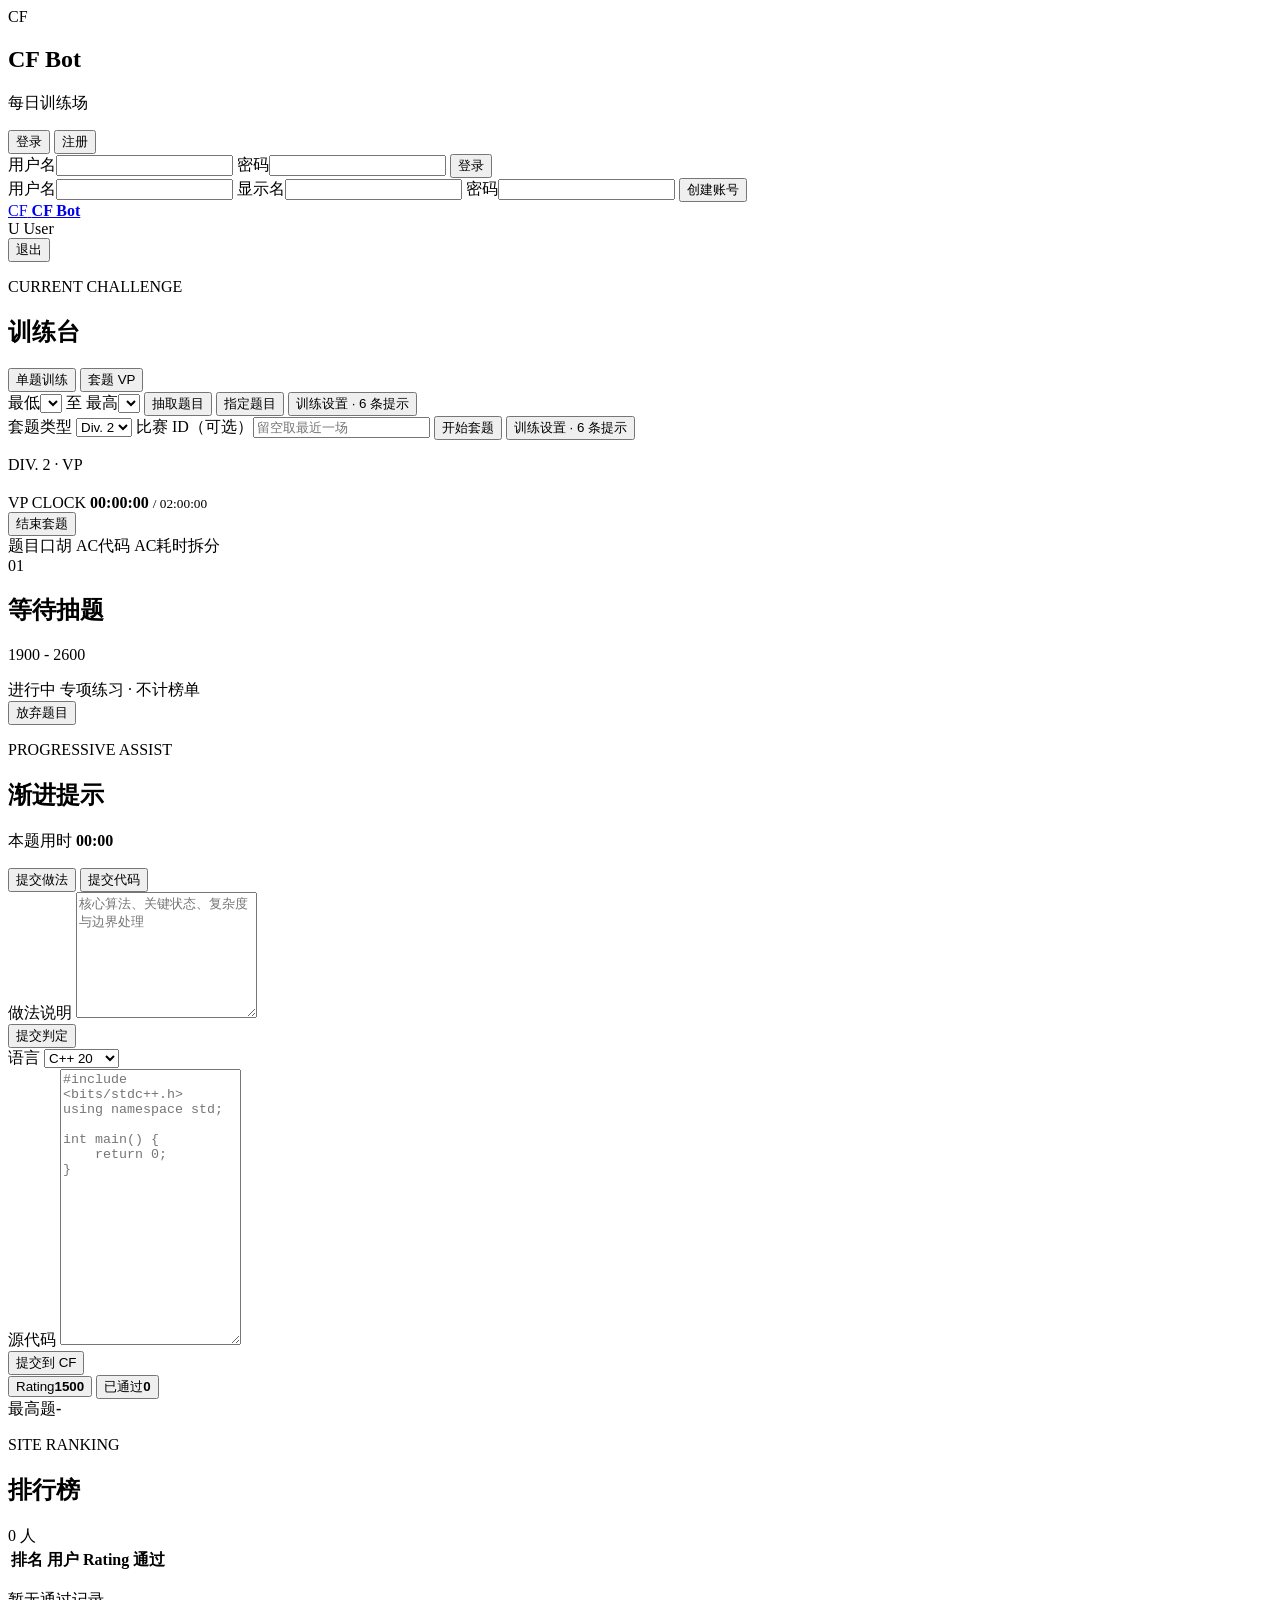
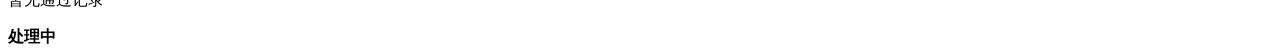
==== src/qq_cf_bot/web/index.html @ 0181d562 "Make training hints adaptive and unlock automatically" ====
<!doctype html>
<html lang="zh-CN">
<head>
  <meta charset="utf-8">
  <meta name="viewport" content="width=device-width, initial-scale=1">
  <meta name="color-scheme" content="light">
  <title>CF Bot</title>
  <link rel="stylesheet" href="/styles.css?v=training-settings-2">
  <script src="/app.js?v=training-settings-2" defer></script>
</head>
<body>
  <div id="toast" class="toast" role="status" aria-live="polite"></div>

  <section id="authView" class="auth-view">
    <header class="auth-brand">
      <span class="brand-mark">CF</span>
      <h1>CF Bot</h1>
      <p>每日训练场</p>
    </header>

    <div class="auth-panel">
      <div class="auth-tabs" role="tablist" aria-label="账号">
        <button id="loginTab" class="auth-tab active" type="button" role="tab" aria-selected="true">登录</button>
        <button id="registerTab" class="auth-tab" type="button" role="tab" aria-selected="false">注册</button>
      </div>

      <form id="loginForm" class="auth-form">
        <label>用户名<input name="username" autocomplete="username" minlength="3" maxlength="24" required></label>
        <label>密码<input name="password" type="password" autocomplete="current-password" minlength="8" maxlength="128" required></label>
        <button class="primary wide" type="submit">登录</button>
      </form>

      <form id="registerForm" class="auth-form hidden">
        <label>用户名<input name="username" autocomplete="username" pattern="[A-Za-z0-9_-]{3,24}" minlength="3" maxlength="24" required></label>
        <label>显示名<input name="displayName" autocomplete="nickname" maxlength="32" required></label>
        <label>密码<input name="password" type="password" autocomplete="new-password" minlength="8" maxlength="128" required></label>
        <button class="primary wide" type="submit">创建账号</button>
      </form>
    </div>
  </section>

  <div id="appView" class="app-view hidden">
    <header class="topbar">
      <a class="brand" href="/" aria-label="CF Bot 首页">
        <span class="brand-mark small">CF</span>
        <strong>CF Bot</strong>
      </a>
      <div class="topbar-actions">
        <div class="user-chip">
          <span id="userInitial" class="avatar">U</span>
          <span id="displayName">User</span>
        </div>
        <button id="logoutBtn" class="quiet" type="button">退出</button>
      </div>
    </header>

    <main class="workspace">
      <section class="challenge-column">
        <div class="challenge-toolbar">
          <div class="challenge-heading">
            <p class="eyebrow">CURRENT CHALLENGE</p>
            <h1 id="challengeTitle">训练台</h1>
            <div class="training-mode-tabs" role="tablist" aria-label="训练模式">
              <button id="singleModeTab" class="training-mode-tab active" type="button" role="tab" aria-selected="true">单题训练</button>
              <button id="contestModeTab" class="training-mode-tab" type="button" role="tab" aria-selected="false">套题 VP</button>
            </div>
          </div>
          <form id="newChallengeForm" class="range-form">
            <label><span>最低</span><select id="minRating" name="minRating" aria-label="最低难度"></select></label>
            <span class="range-dash">至</span>
            <label><span>最高</span><select id="maxRating" name="maxRating" aria-label="最高难度"></select></label>
            <button id="newChallengeBtn" class="primary" type="submit">抽取题目</button>
            <button id="specificProblemBtn" class="quiet" type="button">指定题目</button>
            <button id="singleSettingsBtn" class="quiet training-settings-button" type="button">训练设置 · 6 条提示</button>
          </form>
          <form id="contestSessionForm" class="contest-form hidden">
            <label><span>套题类型</span>
              <select id="contestCategory" name="category" aria-label="套题类型">
                <option value="div2">Div. 2</option>
                <option value="div1">Div. 1</option>
                <option value="gym">Gym</option>
              </select>
            </label>
            <label class="contest-id-field"><span>比赛 ID（可选）</span><input id="contestId" name="contestId" inputmode="numeric" pattern="[0-9]*" maxlength="7" placeholder="留空取最近一场"></label>
            <button id="startContestBtn" class="primary" type="submit">开始套题</button>
            <button id="contestSettingsBtn" class="quiet training-settings-button" type="button">训练设置 · 6 条提示</button>
          </form>
        </div>

        <section id="contestBoard" class="contest-board hidden" aria-label="套题进度">
          <header class="contest-board-head">
            <div class="contest-title-block">
              <p id="contestMeta" class="eyebrow">DIV. 2 · VP</p>
              <h2 id="contestName"></h2>
            </div>
            <div class="contest-clock-block">
              <span>VP CLOCK</span>
              <strong id="vpClock">00:00:00</strong>
              <small id="vpDuration">/ 02:00:00</small>
            </div>
            <button id="endContestBtn" class="danger-quiet" type="button">结束套题</button>
          </header>
          <div class="contest-timing-legend" aria-hidden="true">
            <span>题目</span><span>口胡 AC</span><span>代码 AC</span><span>耗时拆分</span>
          </div>
          <div id="contestProblems" class="contest-problems"></div>
        </section>

        <section id="emptyState" class="empty-state">
          <span class="empty-index">01</span>
          <h2 id="emptyTitle">等待抽题</h2>
          <p id="emptyRange">1900 - 2600</p>
        </section>

        <article id="problemView" class="problem-view hidden">
          <div class="problem-head">
            <div>
              <span class="live-dot"></span>
              <span>进行中</span>
              <span id="challengeMode" class="challenge-mode hidden">专项练习 · 不计榜单</span>
              <span id="contestProblemIdentity" class="problem-identity hidden"></span>
            </div>
            <button id="giveUpBtn" class="danger-quiet" type="button">放弃题目</button>
          </div>
          <div id="descriptionSection" class="statement-section"></div>
          <div id="inputSection" class="statement-section"></div>
          <div id="outputSection" class="statement-section"></div>
          <div id="samplesSection" class="statement-section"></div>
          <div id="hintSection" class="statement-section"></div>

          <section id="assistancePanel" class="assistance-panel" aria-labelledby="assistanceTitle">
            <header class="assistance-head">
              <div>
                <p class="eyebrow">PROGRESSIVE ASSIST</p>
                <h2 id="assistanceTitle">渐进提示</h2>
              </div>
              <div class="challenge-clock">
                <span>本题用时</span>
                <strong id="challengeElapsed">00:00</strong>
              </div>
            </header>
            <div id="assistanceSteps" class="assistance-steps"></div>
            <p id="forcedGiveupStatus" class="forced-giveup-status hidden"></p>
          </section>

          <section class="submission-zone">
            <div class="submission-tabs" role="tablist" aria-label="提交方式">
              <button id="oralTab" class="submission-tab active" type="button" role="tab" aria-selected="true">提交做法</button>
              <button id="codeTab" class="submission-tab" type="button" role="tab" aria-selected="false">提交代码</button>
            </div>

            <form id="oralForm" class="submission-form">
              <label class="sr-only" for="solutionText">做法说明</label>
              <textarea id="solutionText" rows="8" maxlength="20000" placeholder="核心算法、关键状态、复杂度与边界处理" required></textarea>
              <div class="submit-row">
                <span id="oralAvailability" class="service-status"></span>
                <button class="primary" type="submit">提交判定</button>
              </div>
            </form>

            <form id="codeForm" class="submission-form hidden">
              <div class="editor-toolbar">
                <label>语言
                  <select id="codeLanguage">
                    <option value="cpp">C++ 20</option>
                    <option value="c">C 17</option>
                    <option value="java">Java</option>
                    <option value="py">Python 3</option>
                  </select>
                </label>
              </div>
              <label class="sr-only" for="sourceCode">源代码</label>
              <textarea id="sourceCode" class="code-editor" rows="18" maxlength="128000" spellcheck="false" placeholder="#include <bits/stdc++.h>
using namespace std;

int main() {
    return 0;
}" required></textarea>
              <div class="submit-row">
                <span id="codeAvailability" class="service-status"></span>
                <button class="primary" type="submit">提交到 CF</button>
              </div>
            </form>
          </section>
        </article>
      </section>

      <aside class="side-column">
        <section class="stat-strip" aria-label="个人数据">
          <button id="ratingDetailBtn" class="stat-button" type="button" aria-label="查看 AC 难度明细">
            <span>Rating</span><strong id="myRating">1500</strong>
          </button>
          <button id="acHistoryBtn" class="stat-button" type="button" aria-label="查看 AC 历史">
            <span>已通过</span><strong id="mySolved">0</strong>
          </button>
          <div><span>最高题</span><strong id="myHighest">-</strong></div>
        </section>

        <section class="leaderboard-section">
          <div class="section-heading">
            <div>
              <p class="eyebrow">SITE RANKING</p>
              <h2>排行榜</h2>
            </div>
            <span id="leaderboardCount">0 人</span>
          </div>
          <div class="table-wrap">
            <table>
              <thead><tr><th>排名</th><th>用户</th><th>Rating</th><th>通过</th></tr></thead>
              <tbody id="leaderboardBody"></tbody>
            </table>
          </div>
          <p id="leaderboardEmpty" class="muted center">暂无通过记录</p>
        </section>
      </aside>
    </main>
  </div>

  <dialog id="resultDialog" class="result-dialog">
    <div class="result-accent" id="resultAccent"></div>
    <p id="resultLabel" class="eyebrow"></p>
    <h2 id="resultTitle"></h2>
    <p id="resultMessage"></p>
    <dl id="problemReveal" class="reveal-list"></dl>
    <div id="resultLinks" class="result-links"></div>
    <form method="dialog"><button class="primary wide" type="submit">返回训练台</button></form>
  </dialog>

  <dialog id="acRecordsDialog" class="records-dialog">
    <header class="records-header">
      <div>
        <p class="eyebrow">PERSONAL RECORDS</p>
        <h2>我的 AC 记录</h2>
      </div>
      <form method="dialog">
        <button class="dialog-close" type="submit" aria-label="关闭" title="关闭">&times;</button>
      </form>
    </header>

    <section class="records-summary" aria-label="AC 记录概览">
      <div><span>题目总数</span><strong id="recordTotal">0</strong></div>
      <div><span>最高难度</span><strong id="recordHighest">-</strong></div>
      <div><span>难度档位</span><strong id="recordLevels">0</strong></div>
    </section>

    <div class="records-tabs" role="tablist" aria-label="AC 记录视图">
      <button id="ratingBreakdownTab" class="records-tab active" type="button" role="tab" aria-selected="true" aria-controls="ratingBreakdownPanel">难度明细</button>
      <button id="acHistoryTab" class="records-tab" type="button" role="tab" aria-selected="false" aria-controls="acHistoryPanel">AC 历史</button>
    </div>

    <div id="acRecordsLoading" class="records-loading hidden" aria-live="polite">
      <div class="spinner"></div>
      <span>正在读取记录</span>
    </div>

    <section id="ratingBreakdownPanel" class="records-panel" role="tabpanel" aria-labelledby="ratingBreakdownTab">
      <div class="table-wrap">
        <table class="records-table">
          <thead><tr><th>排名</th><th>难度</th><th>AC 数</th><th>占比</th></tr></thead>
          <tbody id="ratingBreakdownBody"></tbody>
        </table>
      </div>
      <p id="ratingBreakdownEmpty" class="muted center">暂无计分 AC 记录</p>
    </section>

    <section id="acHistoryPanel" class="records-panel hidden" role="tabpanel" aria-labelledby="acHistoryTab">
      <div class="history-toolbar">
        <label class="sr-only" for="historySearch">搜索题号、题名或难度</label>
        <input id="historySearch" type="search" placeholder="搜索题号、题名或难度" autocomplete="off">
        <span id="historyResultCount">0 道题</span>
      </div>
      <div class="table-wrap">
        <table class="records-table history-table">
          <thead><tr><th>题目</th><th>难度</th><th>通过方式</th><th>AC 时间</th><th>复盘</th></tr></thead>
          <tbody id="acHistoryBody"></tbody>
        </table>
      </div>
      <p id="acHistoryEmpty" class="muted center">暂无计分 AC 记录</p>
    </section>
  </dialog>

  <dialog id="specificProblemDialog" class="specific-dialog">
    <header class="specific-header">
      <div>
        <p class="eyebrow">FOCUSED PRACTICE</p>
        <h2>指定一道题</h2>
      </div>
      <form method="dialog">
        <button class="dialog-close" type="submit" aria-label="关闭" title="关闭">&times;</button>
      </form>
    </header>
    <form id="specificProblemForm" class="specific-problem-form">
      <label for="specificProblemId">
        <span>Codeforces 题号</span>
        <input id="specificProblemId" name="problemId" maxlength="200" autocomplete="off" placeholder="1704F 或 Codeforces 题目链接" required>
      </label>
      <p class="practice-note">专项练习 · 不计入 Rating、通过数和 AC 历史</p>
      <div class="dialog-actions">
        <button id="cancelSpecificProblemBtn" class="quiet" type="button">取消</button>
        <button class="primary" type="submit">开始练习</button>
      </div>
    </form>
  </dialog>

  <dialog id="trainingSettingsDialog" class="specific-dialog settings-dialog">
    <header class="specific-header">
      <div>
        <p class="eyebrow">TRAINING SETTINGS</p>
        <h2>训练设置</h2>
      </div>
      <form method="dialog">
        <button id="closeTrainingSettingsBtn" class="dialog-close" type="button" aria-label="关闭" title="关闭">&times;</button>
      </form>
    </header>
    <form id="trainingSettingsForm" class="settings-form">
      <div class="settings-grid">
        <label><span>算法标签解锁</span><span class="minute-input"><input id="tagUnlockMinutes" type="number" inputmode="numeric" min="0" max="240" step="1" required><small>分钟</small></span></label>
        <label><span>Hint 1 解锁</span><span class="minute-input"><input id="firstHintMinutes" type="number" inputmode="numeric" min="0" max="240" step="1" required><small>分钟</small></span></label>
        <label><span>后续 Hint 间隔</span><span class="minute-input"><input id="hintIntervalMinutes" type="number" inputmode="numeric" min="0" max="120" step="1" required><small>分钟</small></span></label>
        <label><span>Hint 总数（0 为按难度自动）</span><span class="minute-input"><input id="hintCount" type="number" inputmode="numeric" min="0" max="6" step="1" required><small>条</small></span></label>
        <label class="settings-wide"><span>单题强制放弃</span><span class="minute-input"><input id="giveupMinutes" type="number" inputmode="numeric" min="20" max="240" step="5" required><small>分钟</small></span></label>
      </div>
      <div class="dialog-actions">
        <button id="cancelTrainingSettingsBtn" class="quiet" type="button">取消</button>
        <button class="primary" type="submit">保存设置</button>
      </div>
    </form>
  </dialog>

  <div id="busyLayer" class="busy-layer hidden" aria-live="polite">
    <div class="spinner"></div>
    <strong id="busyText">处理中</strong>
  </div>
</body>
</html>
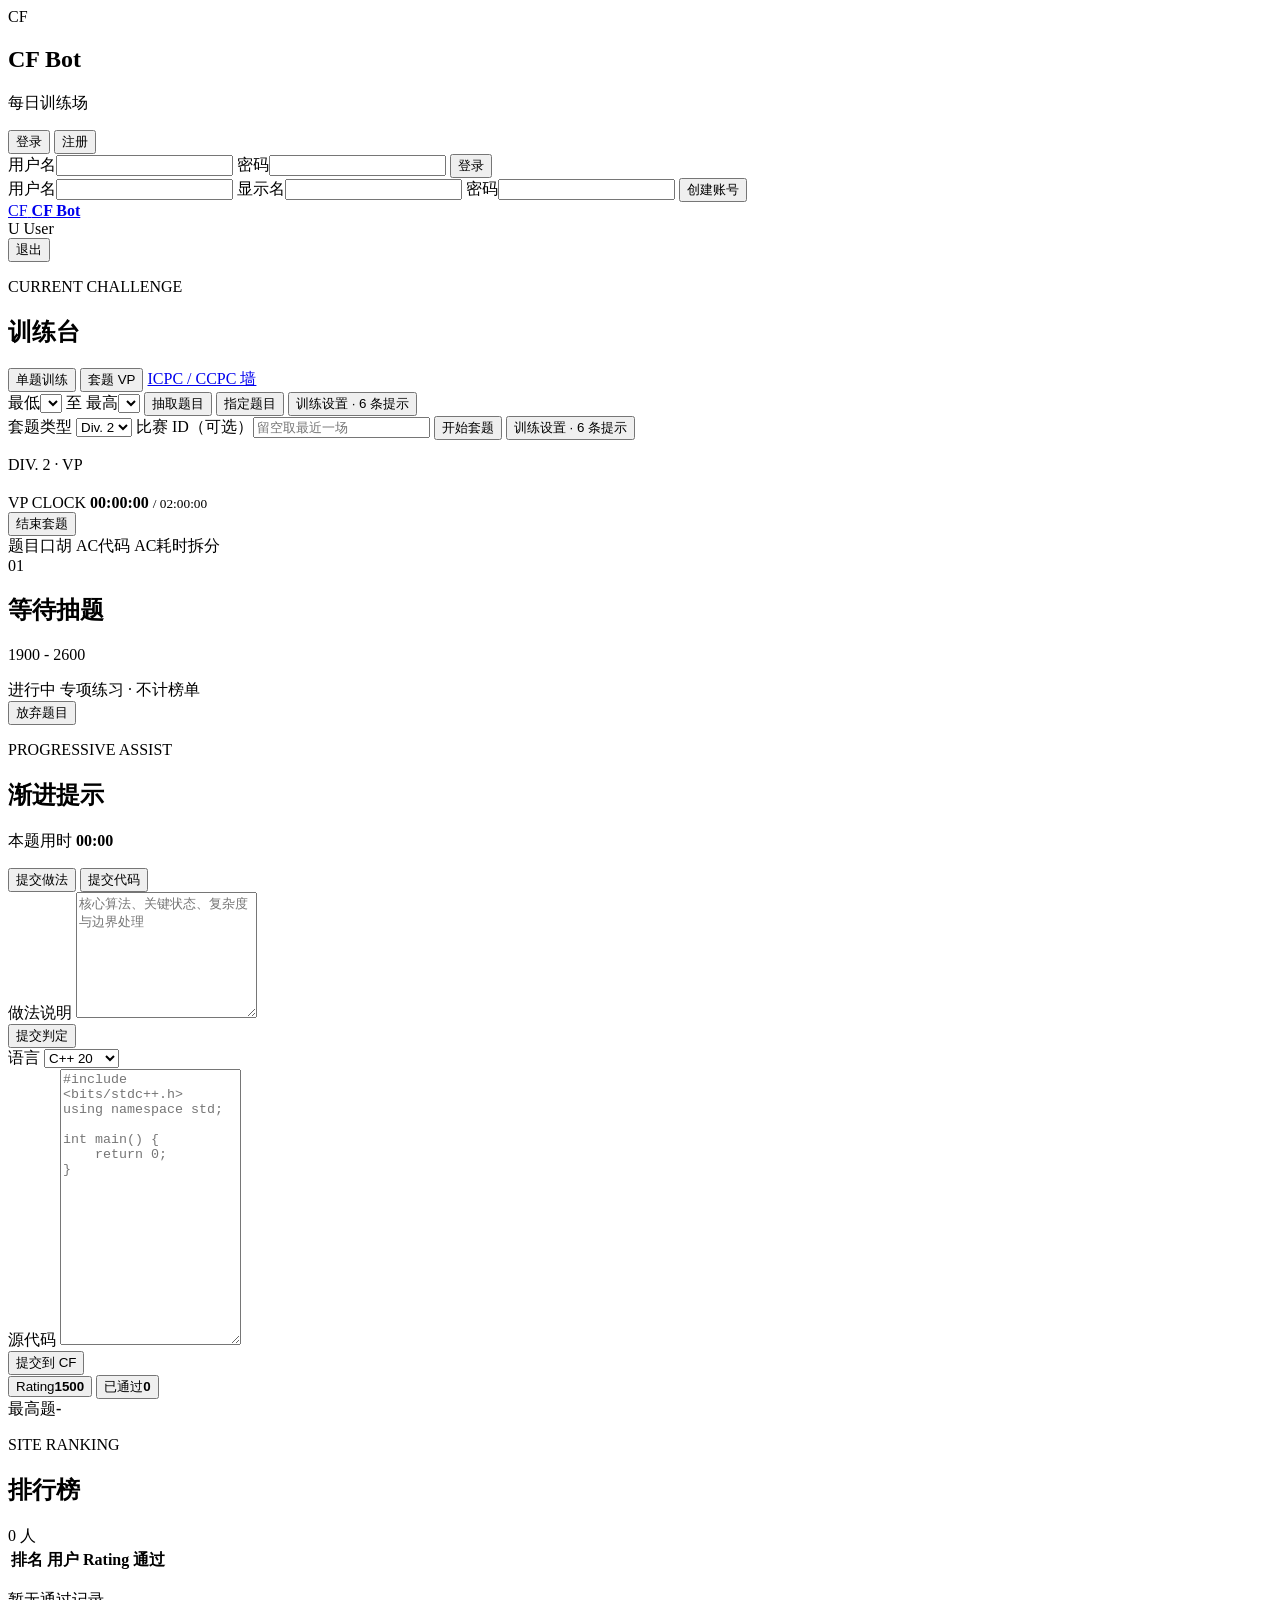
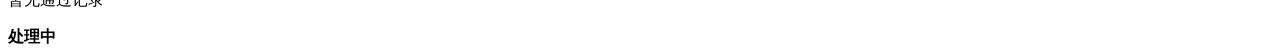
==== commit 7d8ed8d4: "Add ICPC and CCPC regional practice wall and practice history" ====
--- a/src/qq_cf_bot/web/index.html
+++ b/src/qq_cf_bot/web/index.html
@@ -63,6 +63,7 @@
             <div class="training-mode-tabs" role="tablist" aria-label="训练模式">
               <button id="singleModeTab" class="training-mode-tab active" type="button" role="tab" aria-selected="true">单题训练</button>
               <button id="contestModeTab" class="training-mode-tab" type="button" role="tab" aria-selected="false">套题 VP</button>
+              <a class="training-mode-tab" href="/regionals">ICPC / CCPC 墙</a>
             </div>
           </div>
           <form id="newChallengeForm" class="range-form">
@@ -230,7 +231,7 @@
     <header class="records-header">
       <div>
         <p class="eyebrow">PERSONAL RECORDS</p>
-        <h2>我的 AC 记录</h2>
+        <h2>我的练习记录</h2>
       </div>
       <form method="dialog">
         <button class="dialog-close" type="submit" aria-label="关闭" title="关闭">&times;</button>
@@ -238,14 +239,14 @@
     </header>
 
     <section class="records-summary" aria-label="AC 记录概览">
-      <div><span>题目总数</span><strong id="recordTotal">0</strong></div>
+      <div><span>计分 AC 题数</span><strong id="recordTotal">0</strong></div>
       <div><span>最高难度</span><strong id="recordHighest">-</strong></div>
       <div><span>难度档位</span><strong id="recordLevels">0</strong></div>
     </section>
 
     <div class="records-tabs" role="tablist" aria-label="AC 记录视图">
       <button id="ratingBreakdownTab" class="records-tab active" type="button" role="tab" aria-selected="true" aria-controls="ratingBreakdownPanel">难度明细</button>
-      <button id="acHistoryTab" class="records-tab" type="button" role="tab" aria-selected="false" aria-controls="acHistoryPanel">AC 历史</button>
+      <button id="acHistoryTab" class="records-tab" type="button" role="tab" aria-selected="false" aria-controls="acHistoryPanel">练习历史</button>
     </div>
 
     <div id="acRecordsLoading" class="records-loading hidden" aria-live="polite">
@@ -264,14 +265,16 @@
     </section>
 
     <section id="acHistoryPanel" class="records-panel hidden" role="tabpanel" aria-labelledby="acHistoryTab">
+      <p class="muted">保留每次提交和放弃记录；做法审核的 WA / TLE 根据判定理由归类。</p>
       <div class="history-toolbar">
         <label class="sr-only" for="historySearch">搜索题号、题名或难度</label>
         <input id="historySearch" type="search" placeholder="搜索题号、题名或难度" autocomplete="off">
+        <select id="historyVerdict" aria-label="筛选练习结果"><option value="">全部结果</option><option>AC</option><option>WA</option><option>TLE</option><option value="GIVEUP">放弃</option></select>
         <span id="historyResultCount">0 道题</span>
       </div>
       <div class="table-wrap">
         <table class="records-table history-table">
-          <thead><tr><th>题目</th><th>难度</th><th>通过方式</th><th>AC 时间</th><th>复盘</th></tr></thead>
+          <thead><tr><th>题目</th><th>难度</th><th>结果 / 方式 / 判定理由</th><th>记录时间</th><th>复盘</th></tr></thead>
           <tbody id="acHistoryBody"></tbody>
         </table>
       </div>
@@ -294,7 +297,7 @@
         <span>Codeforces 题号</span>
         <input id="specificProblemId" name="problemId" maxlength="200" autocomplete="off" placeholder="1704F 或 Codeforces 题目链接" required>
       </label>
-      <p class="practice-note">专项练习 · 不计入 Rating、通过数和 AC 历史</p>
+      <p class="practice-note">专项练习 · 不计入 Rating 和通过数，保留练习历史</p>
       <div class="dialog-actions">
         <button id="cancelSpecificProblemBtn" class="quiet" type="button">取消</button>
         <button class="primary" type="submit">开始练习</button>
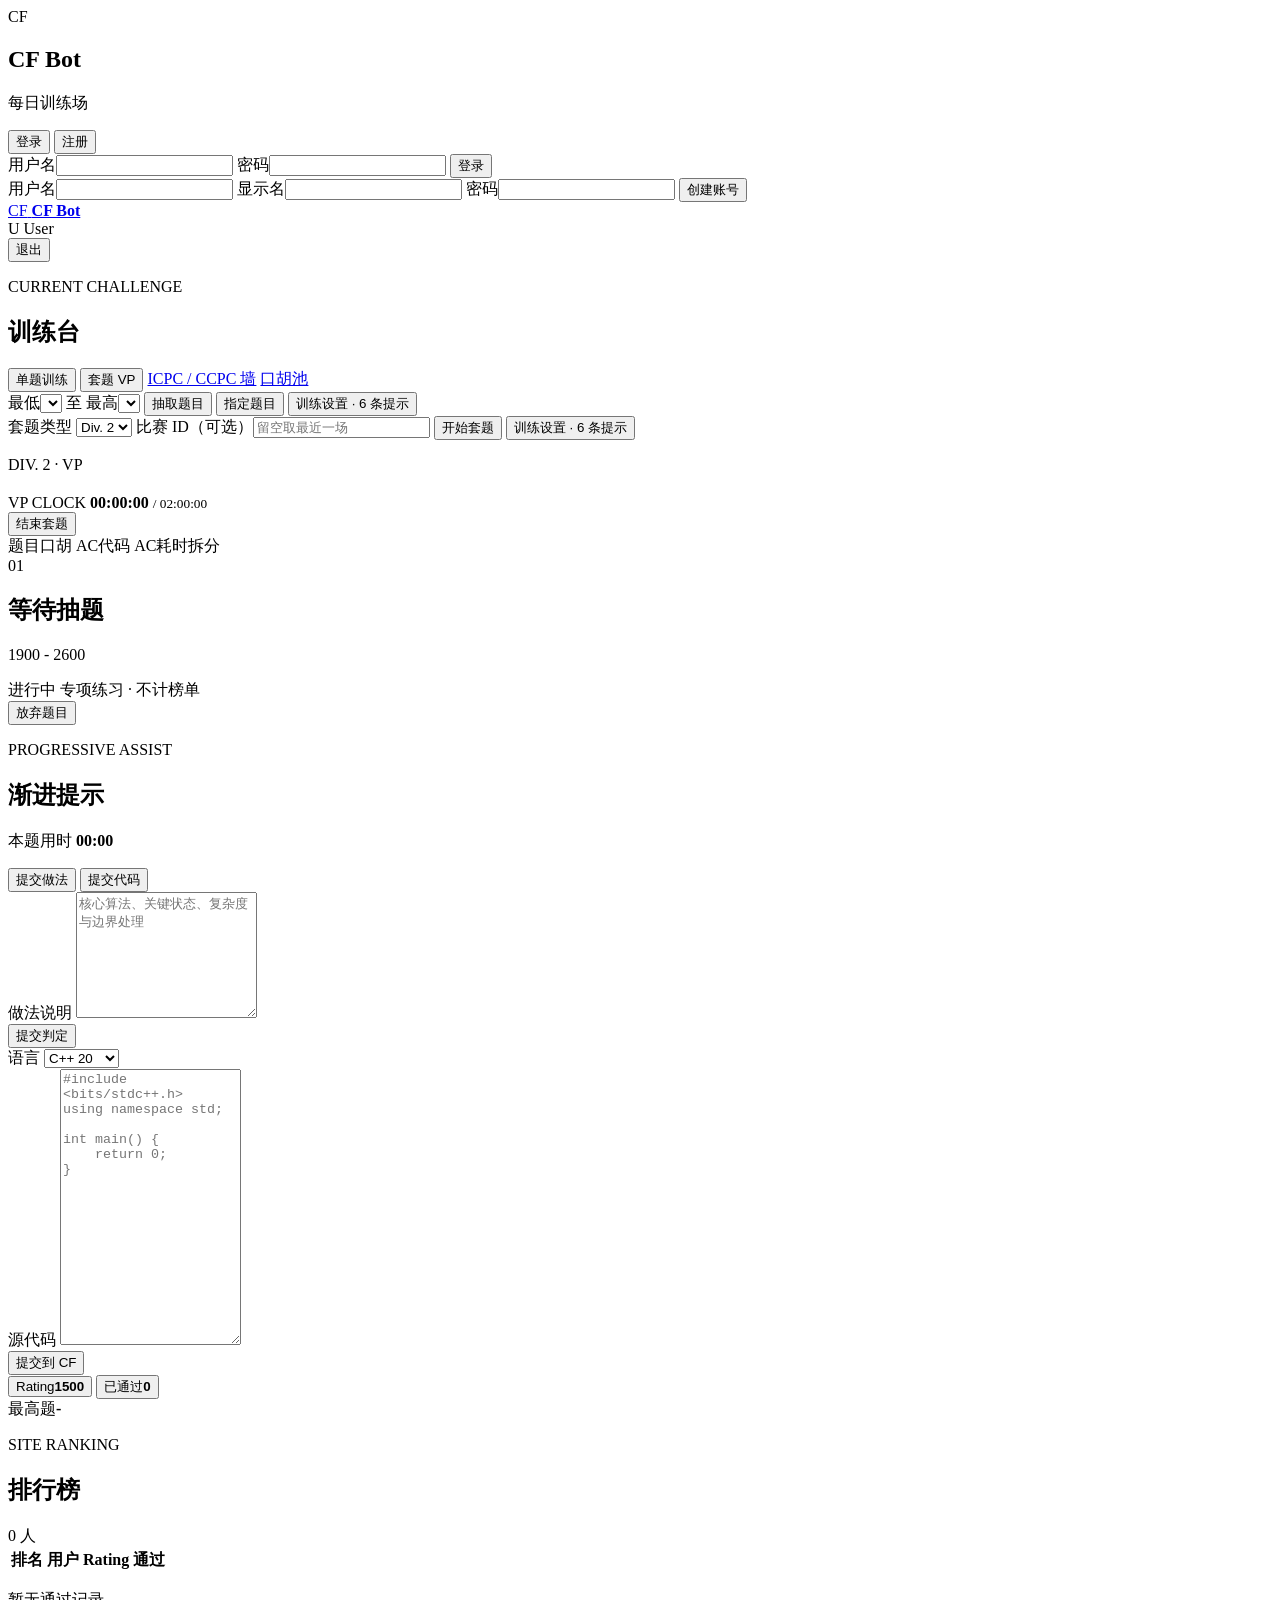
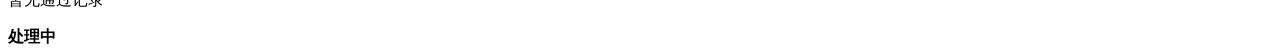
==== commit bda229e7: "Add shared problem pool with private fishing and AC records" ====
--- a/src/qq_cf_bot/web/index.html
+++ b/src/qq_cf_bot/web/index.html
@@ -5,8 +5,8 @@
   <meta name="viewport" content="width=device-width, initial-scale=1">
   <meta name="color-scheme" content="light">
   <title>CF Bot</title>
-  <link rel="stylesheet" href="/styles.css?v=training-settings-2">
-  <script src="/app.js?v=training-settings-2" defer></script>
+  <link rel="stylesheet" href="/styles.css?v=pool-1">
+  <script src="/app.js?v=pool-1" defer></script>
 </head>
 <body>
   <div id="toast" class="toast" role="status" aria-live="polite"></div>
@@ -64,6 +64,7 @@
               <button id="singleModeTab" class="training-mode-tab active" type="button" role="tab" aria-selected="true">单题训练</button>
               <button id="contestModeTab" class="training-mode-tab" type="button" role="tab" aria-selected="false">套题 VP</button>
               <a class="training-mode-tab" href="/regionals">ICPC / CCPC 墙</a>
+              <a class="training-mode-tab" href="/pool">口胡池</a>
             </div>
           </div>
           <form id="newChallengeForm" class="range-form">
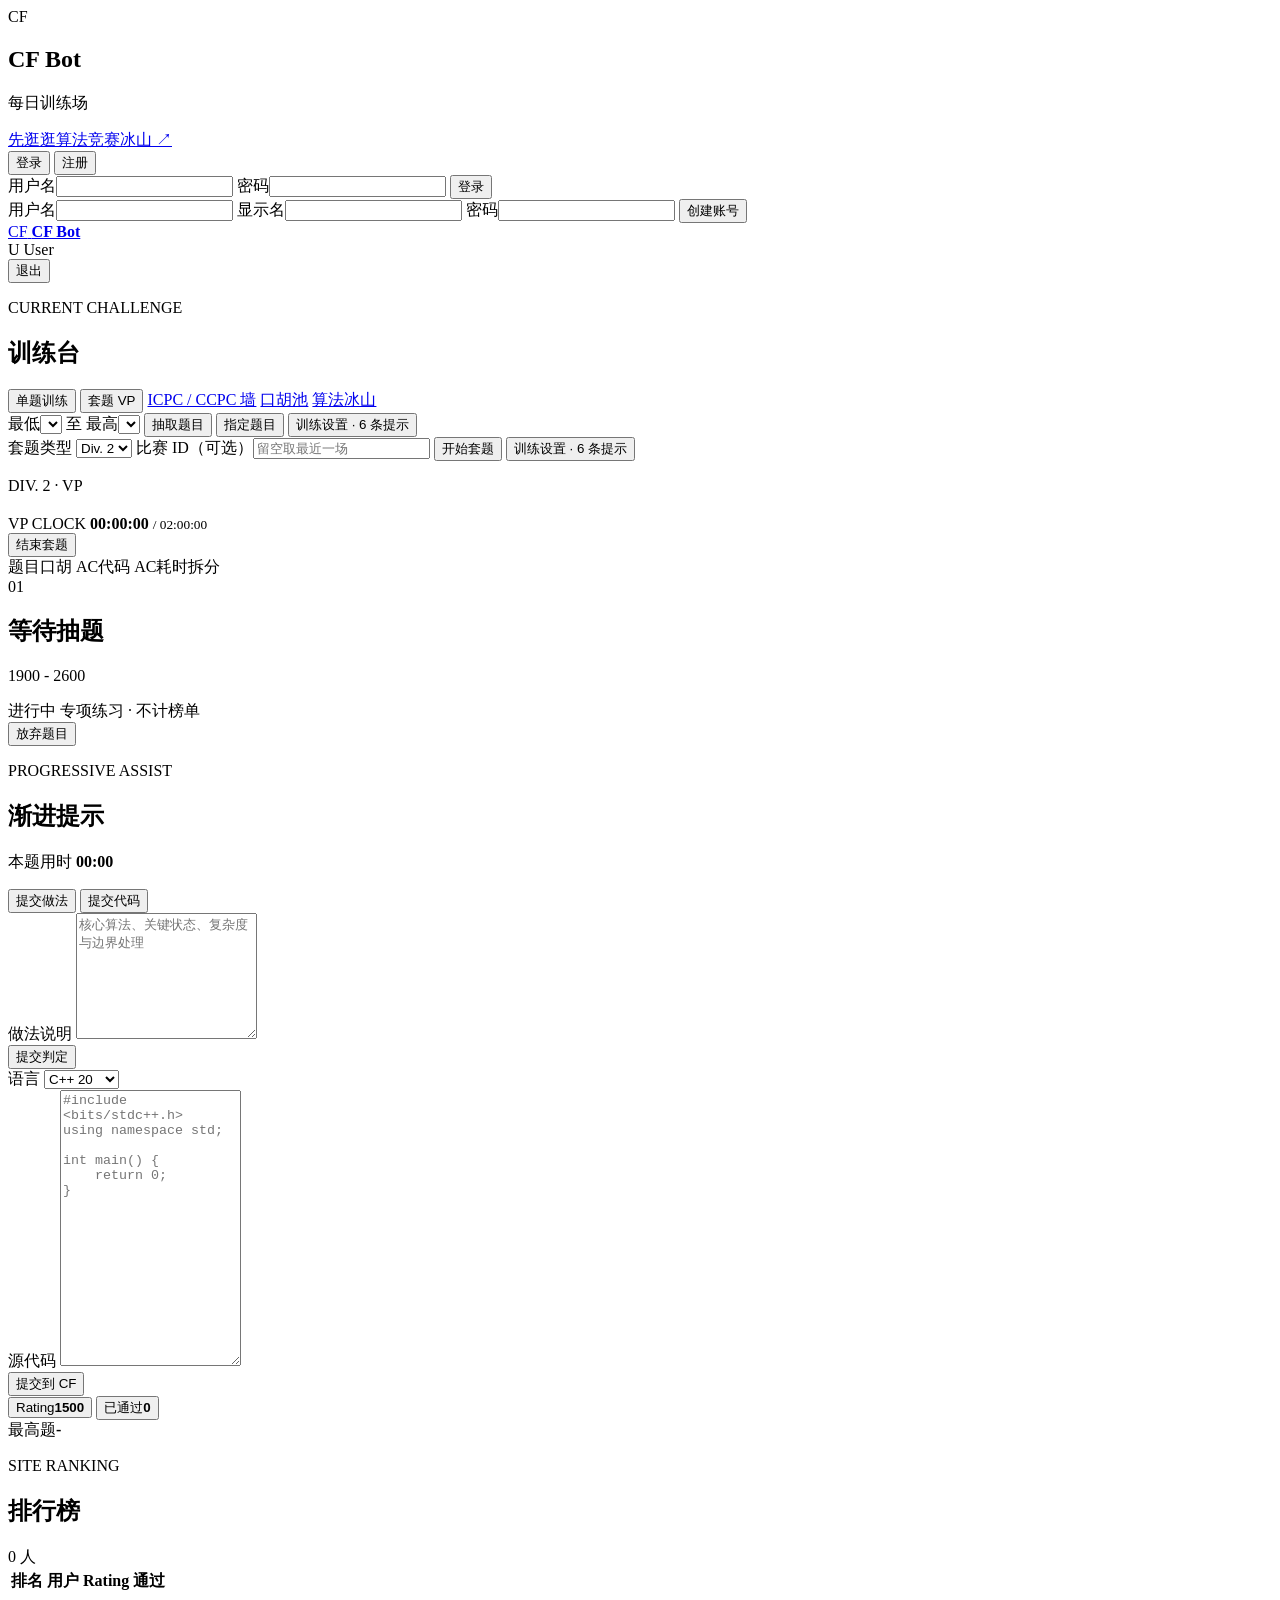
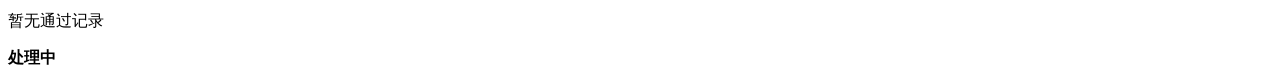
==== commit ab41a7d5: "feat(web): add curated algorithm iceberg with 355 topics" ====
--- a/src/qq_cf_bot/web/index.html
+++ b/src/qq_cf_bot/web/index.html
@@ -5,7 +5,7 @@
   <meta name="viewport" content="width=device-width, initial-scale=1">
   <meta name="color-scheme" content="light">
   <title>CF Bot</title>
-  <link rel="stylesheet" href="/styles.css?v=pool-1">
+  <link rel="stylesheet" href="/styles.css?v=iceberg-1">
   <script src="/app.js?v=pool-1" defer></script>
 </head>
 <body>
@@ -16,6 +16,7 @@
       <span class="brand-mark">CF</span>
       <h1>CF Bot</h1>
       <p>每日训练场</p>
+      <a href="/iceberg" class="auth-atlas-link">先逛逛算法竞赛冰山 ↗</a>
     </header>
 
     <div class="auth-panel">
@@ -65,6 +66,7 @@
               <button id="contestModeTab" class="training-mode-tab" type="button" role="tab" aria-selected="false">套题 VP</button>
               <a class="training-mode-tab" href="/regionals">ICPC / CCPC 墙</a>
               <a class="training-mode-tab" href="/pool">口胡池</a>
+              <a class="training-mode-tab" href="/iceberg">算法冰山</a>
             </div>
           </div>
           <form id="newChallengeForm" class="range-form">
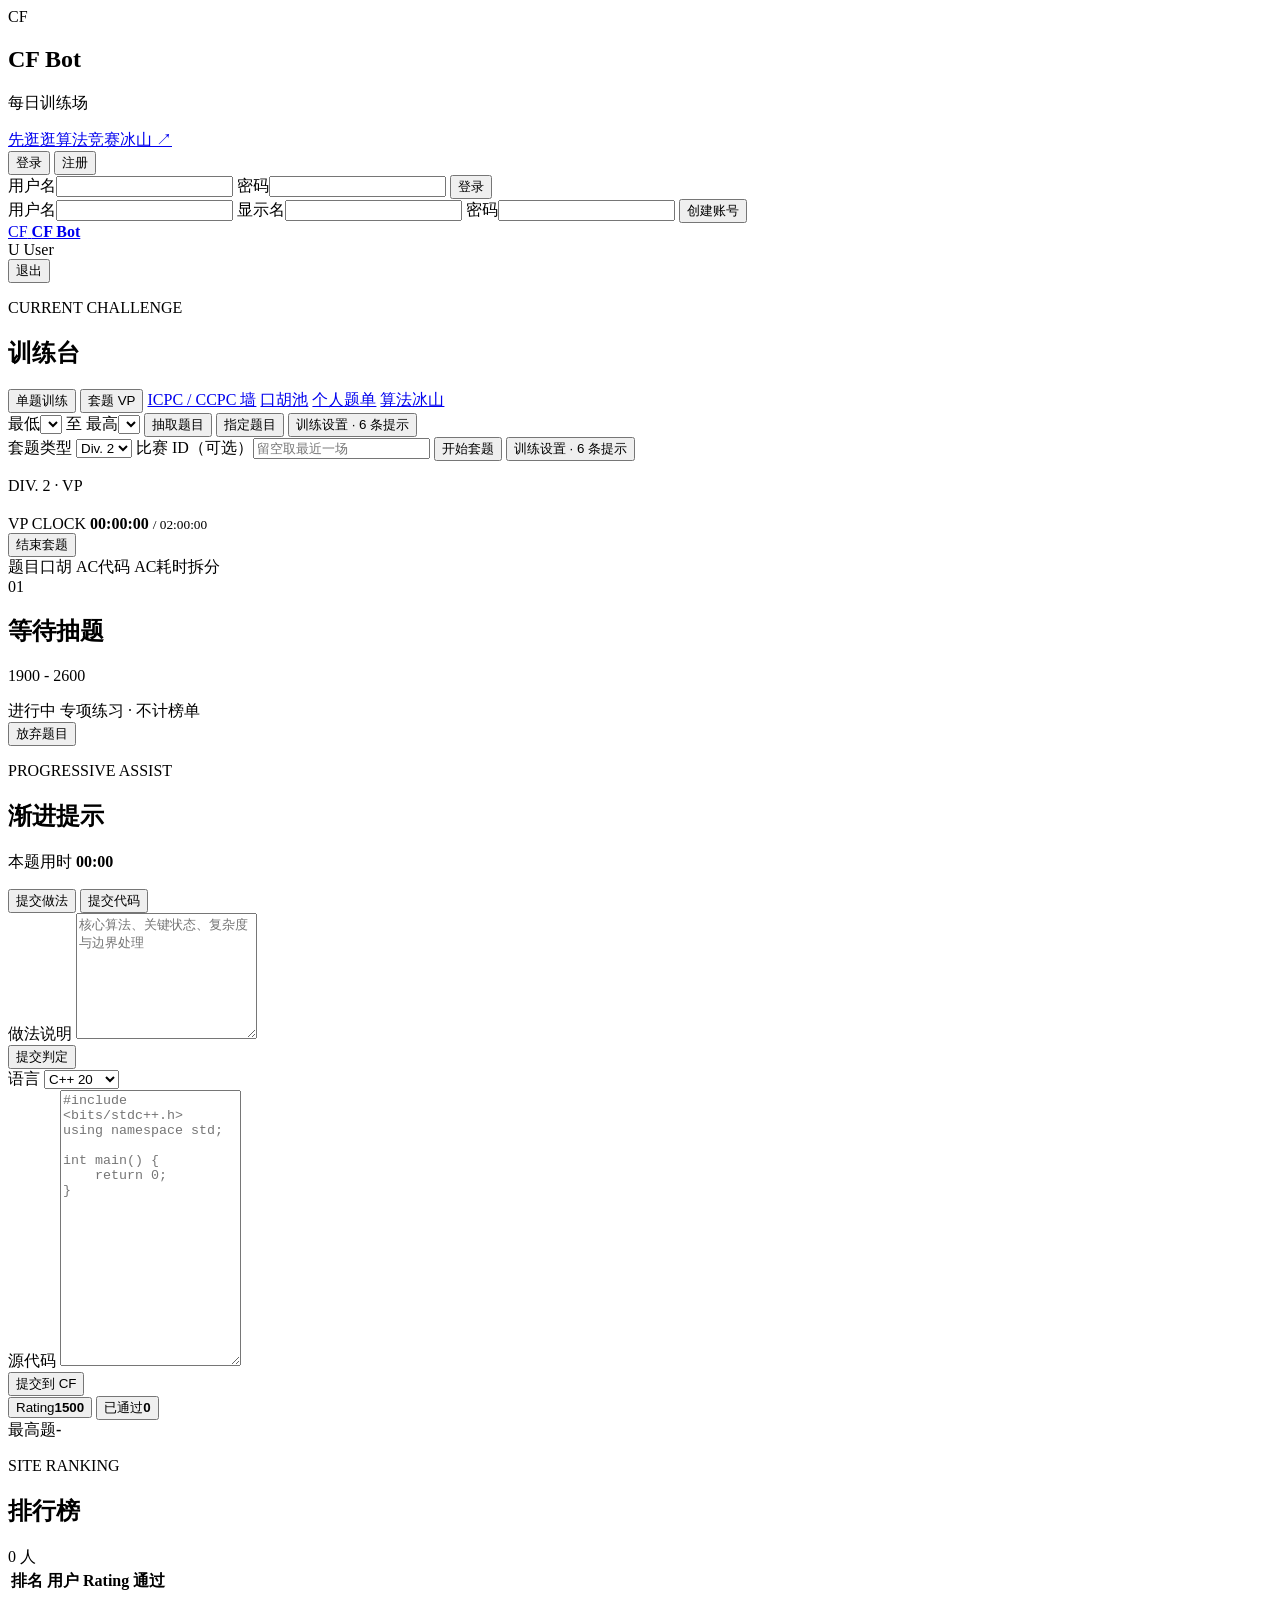
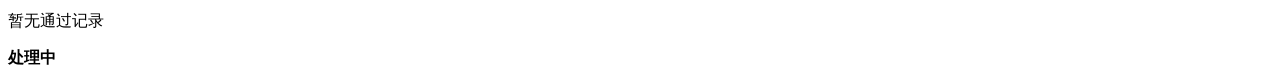
==== commit a76cd765: "Add private personal problem lists and oral practice" ====
--- a/src/qq_cf_bot/web/index.html
+++ b/src/qq_cf_bot/web/index.html
@@ -66,6 +66,7 @@
               <button id="contestModeTab" class="training-mode-tab" type="button" role="tab" aria-selected="false">套题 VP</button>
               <a class="training-mode-tab" href="/regionals">ICPC / CCPC 墙</a>
               <a class="training-mode-tab" href="/pool">口胡池</a>
+              <a class="training-mode-tab" href="/lists">个人题单</a>
               <a class="training-mode-tab" href="/iceberg">算法冰山</a>
             </div>
           </div>
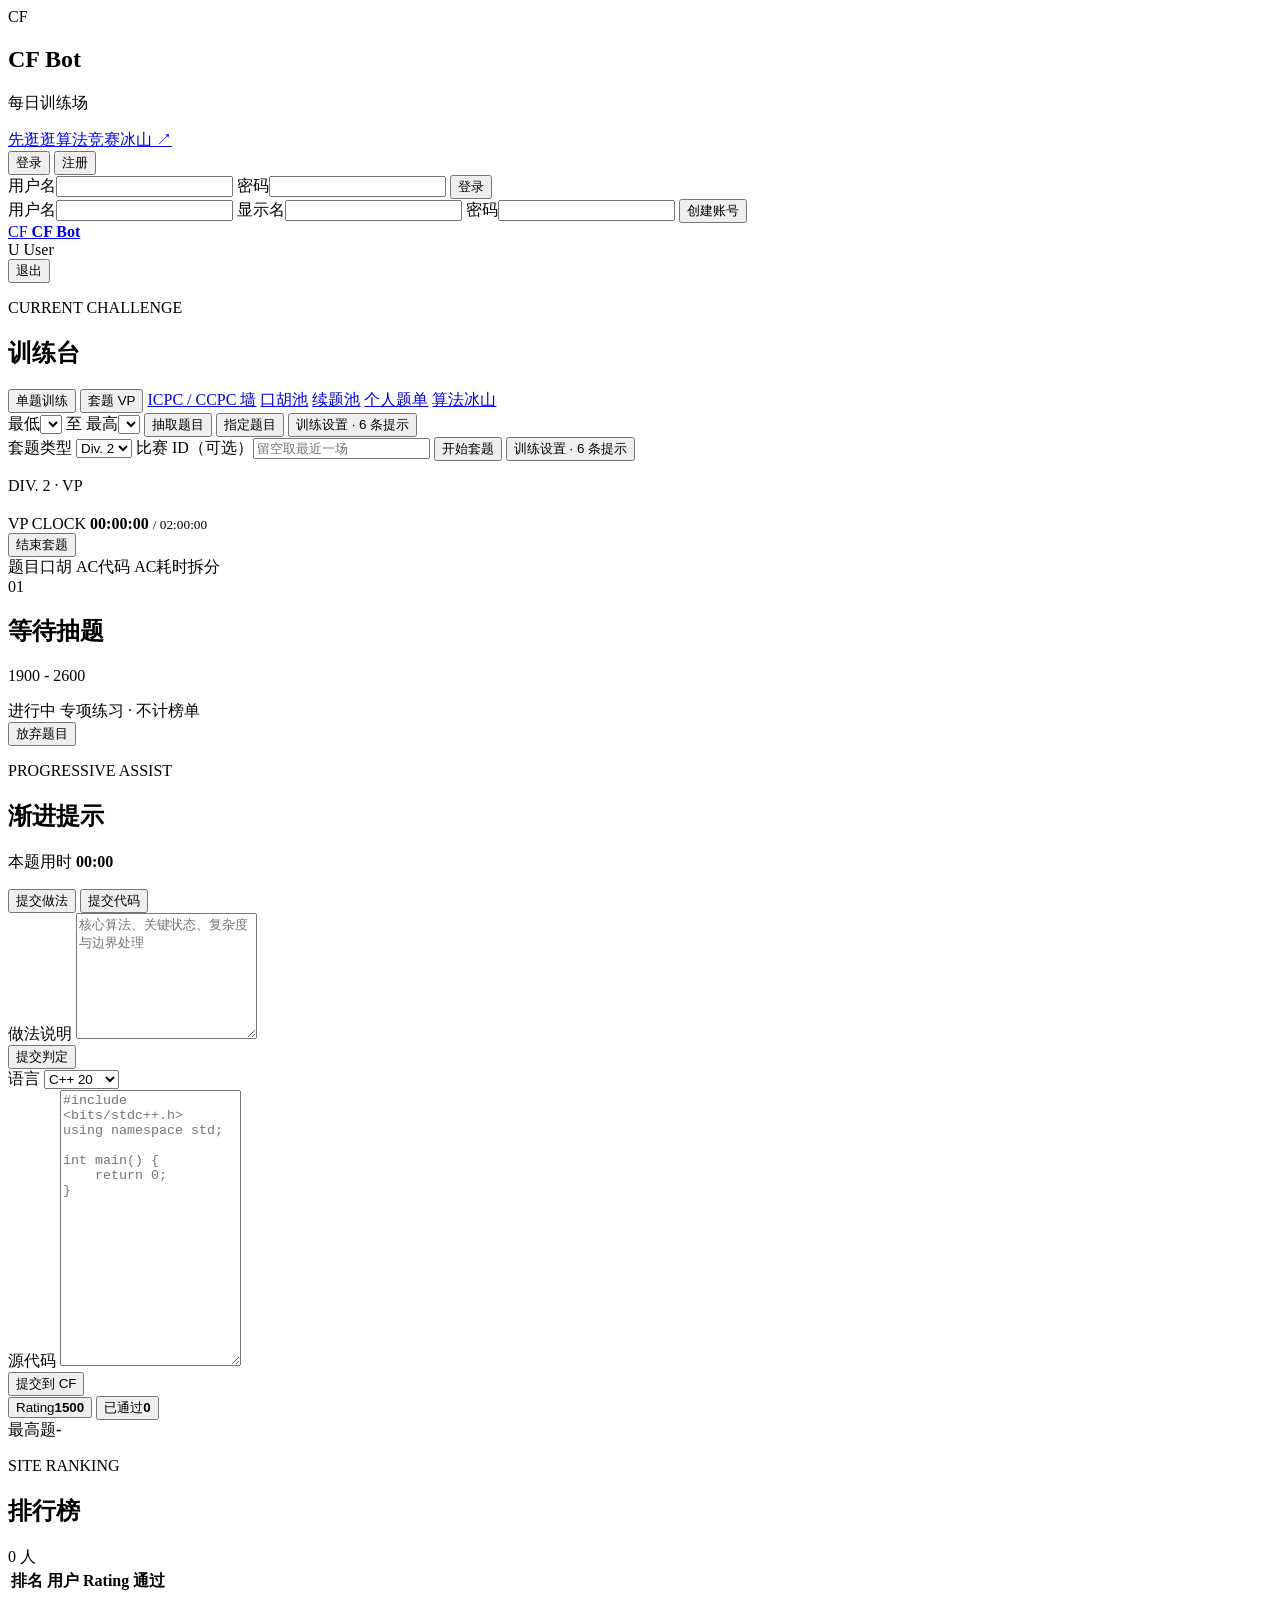
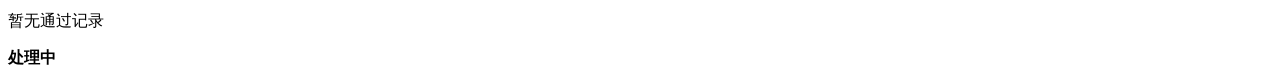
==== commit b06e6ce7: "Add private unfinished problem pool with resumable drafts" ====
--- a/src/qq_cf_bot/web/index.html
+++ b/src/qq_cf_bot/web/index.html
@@ -6,7 +6,7 @@
   <meta name="color-scheme" content="light">
   <title>CF Bot</title>
   <link rel="stylesheet" href="/styles.css?v=iceberg-1">
-  <script src="/app.js?v=pool-1" defer></script>
+  <script src="/app.js?v=unfinished-1" defer></script>
 </head>
 <body>
   <div id="toast" class="toast" role="status" aria-live="polite"></div>
@@ -66,6 +66,7 @@
               <button id="contestModeTab" class="training-mode-tab" type="button" role="tab" aria-selected="false">套题 VP</button>
               <a class="training-mode-tab" href="/regionals">ICPC / CCPC 墙</a>
               <a class="training-mode-tab" href="/pool">口胡池</a>
+              <a class="training-mode-tab" href="/unfinished">续题池</a>
               <a class="training-mode-tab" href="/lists">个人题单</a>
               <a class="training-mode-tab" href="/iceberg">算法冰山</a>
             </div>
